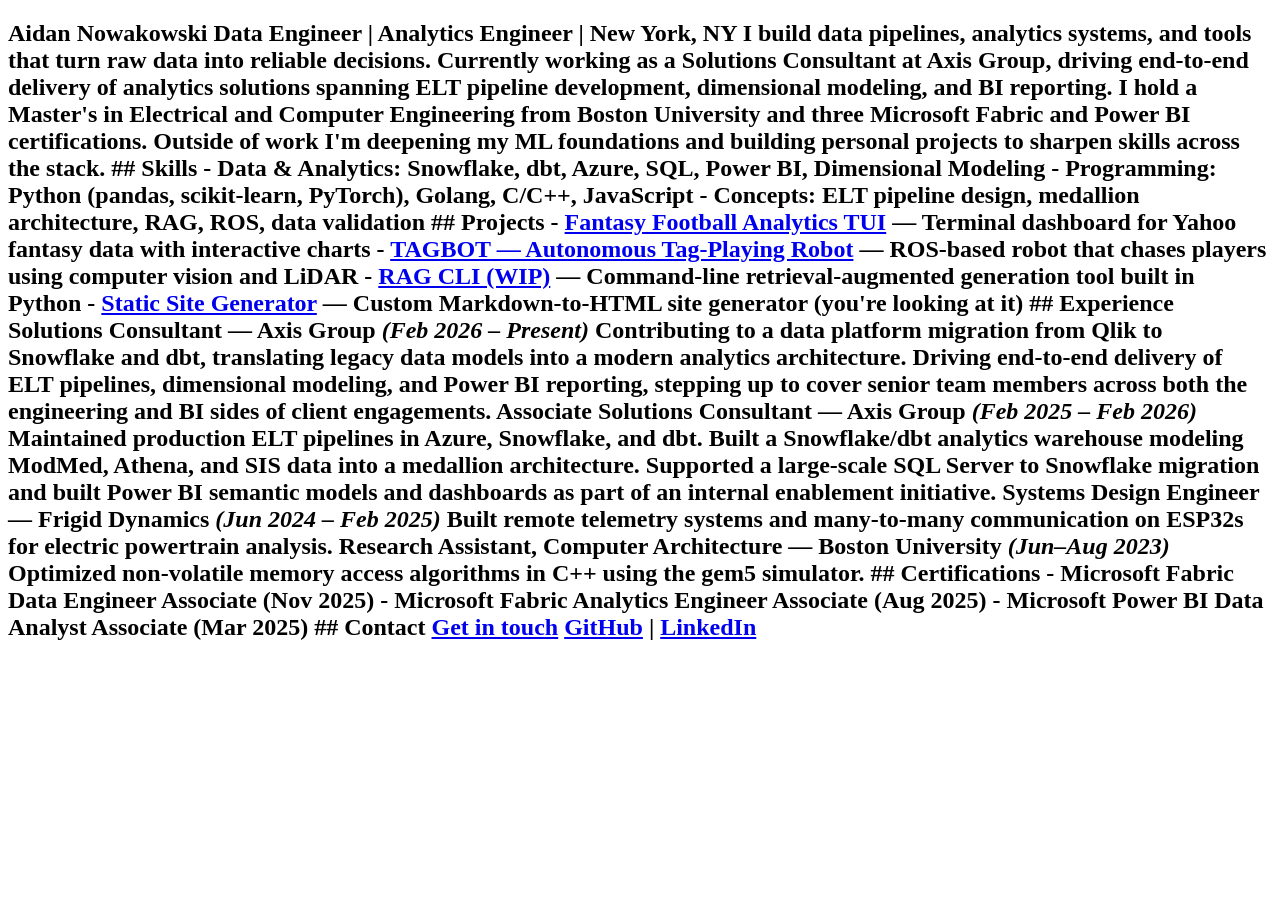
==== docs/index.html @ 9ea9128e "rebuild" ====
<!DOCTYPE html>
<html>

<head>
    <meta charset="utf-8">
    <meta name="viewport" content="width=device-width, initial-scale=1">
    <title> Aidan Nowakowski </title>
    <link href="/static_site_generator/index.css" rel="stylesheet">
</head>

<body>
    <article>
        <div><h1>Aidan Nowakowski
 
<b>Data Engineer | Analytics Engineer | New York, NY</b>
 
I build data pipelines, analytics systems, and tools that turn raw data into reliable decisions. Currently working as a Solutions Consultant at Axis Group, driving end-to-end delivery of analytics solutions spanning ELT pipeline development, dimensional modeling, and BI reporting.
 
I hold a Master's in Electrical and Computer Engineering from Boston University and three Microsoft Fabric and Power BI certifications. Outside of work I'm deepening my ML foundations and building personal projects to sharpen skills across the stack.
 
## Skills
 
- <b>Data & Analytics:</b> Snowflake, dbt, Azure, SQL, Power BI, Dimensional Modeling
- <b>Programming:</b> Python (pandas, scikit-learn, PyTorch), Golang, C/C++, JavaScript
- <b>Concepts:</b> ELT pipeline design, medallion architecture, RAG, ROS, data validation
## Projects
 
- <a href="/static_site_generator/projects/fantasy-football">Fantasy Football Analytics TUI</a> — Terminal dashboard for Yahoo fantasy data with interactive charts
- <a href="/static_site_generator/projects/tagbot">TAGBOT — Autonomous Tag-Playing Robot</a> — ROS-based robot that chases players using computer vision and LiDAR
- <a href="/static_site_generator/projects/rag">RAG CLI (WIP)</a> — Command-line retrieval-augmented generation tool built in Python
- <a href="/static_site_generator/projects/static-site-generator">Static Site Generator</a> — Custom Markdown-to-HTML site generator (you're looking at it)
## Experience
 
<b>Solutions Consultant</b> — Axis Group <i>(Feb 2026 – Present)</i>
Contributing to a data platform migration from Qlik to Snowflake and dbt, translating legacy data models into a modern analytics architecture. Driving end-to-end delivery of ELT pipelines, dimensional modeling, and Power BI reporting, stepping up to cover senior team members across both the engineering and BI sides of client engagements.
 
<b>Associate Solutions Consultant</b> — Axis Group <i>(Feb 2025 – Feb 2026)</i>
Maintained production ELT pipelines in Azure, Snowflake, and dbt. Built a Snowflake/dbt analytics warehouse modeling ModMed, Athena, and SIS data into a medallion architecture. Supported a large-scale SQL Server to Snowflake migration and built Power BI semantic models and dashboards as part of an internal enablement initiative.
 
<b>Systems Design Engineer</b> — Frigid Dynamics <i>(Jun 2024 – Feb 2025)</i>
Built remote telemetry systems and many-to-many communication on ESP32s for electric powertrain analysis.
 
<b>Research Assistant, Computer Architecture</b> — Boston University <i>(Jun–Aug 2023)</i>
Optimized non-volatile memory access algorithms in C++ using the gem5 simulator.
 
## Certifications
 
- Microsoft Fabric Data Engineer Associate (Nov 2025)
- Microsoft Fabric Analytics Engineer Associate (Aug 2025)
- Microsoft Power BI Data Analyst Associate (Mar 2025)
## Contact
 
<a href="/static_site_generator/contact">Get in touch</a>
 
<a href="https://github.com/AidanNowa">GitHub</a> | <a href="https://www.linkedin.com/in/aidan-nowakowski/">LinkedIn</a></h1></div>
    </article>
</body>

</html>
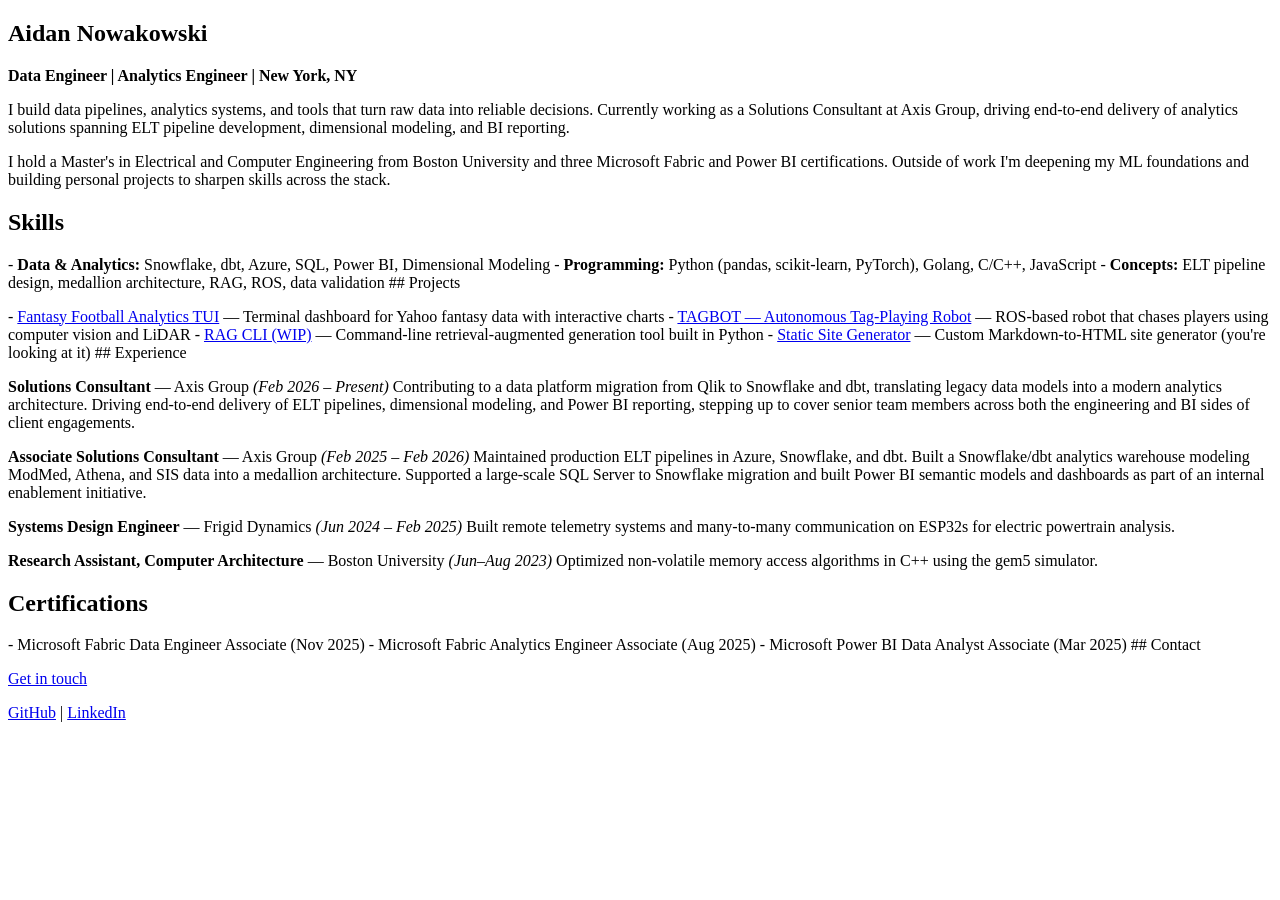
==== commit 95e145ab: "rebuild" ====
--- a/docs/index.html
+++ b/docs/index.html
@@ -10,49 +10,7 @@
 
 <body>
     <article>
-        <div><h1>Aidan Nowakowski
- 
-<b>Data Engineer | Analytics Engineer | New York, NY</b>
- 
-I build data pipelines, analytics systems, and tools that turn raw data into reliable decisions. Currently working as a Solutions Consultant at Axis Group, driving end-to-end delivery of analytics solutions spanning ELT pipeline development, dimensional modeling, and BI reporting.
- 
-I hold a Master's in Electrical and Computer Engineering from Boston University and three Microsoft Fabric and Power BI certifications. Outside of work I'm deepening my ML foundations and building personal projects to sharpen skills across the stack.
- 
-## Skills
- 
-- <b>Data & Analytics:</b> Snowflake, dbt, Azure, SQL, Power BI, Dimensional Modeling
-- <b>Programming:</b> Python (pandas, scikit-learn, PyTorch), Golang, C/C++, JavaScript
-- <b>Concepts:</b> ELT pipeline design, medallion architecture, RAG, ROS, data validation
-## Projects
- 
-- <a href="/static_site_generator/projects/fantasy-football">Fantasy Football Analytics TUI</a> — Terminal dashboard for Yahoo fantasy data with interactive charts
-- <a href="/static_site_generator/projects/tagbot">TAGBOT — Autonomous Tag-Playing Robot</a> — ROS-based robot that chases players using computer vision and LiDAR
-- <a href="/static_site_generator/projects/rag">RAG CLI (WIP)</a> — Command-line retrieval-augmented generation tool built in Python
-- <a href="/static_site_generator/projects/static-site-generator">Static Site Generator</a> — Custom Markdown-to-HTML site generator (you're looking at it)
-## Experience
- 
-<b>Solutions Consultant</b> — Axis Group <i>(Feb 2026 – Present)</i>
-Contributing to a data platform migration from Qlik to Snowflake and dbt, translating legacy data models into a modern analytics architecture. Driving end-to-end delivery of ELT pipelines, dimensional modeling, and Power BI reporting, stepping up to cover senior team members across both the engineering and BI sides of client engagements.
- 
-<b>Associate Solutions Consultant</b> — Axis Group <i>(Feb 2025 – Feb 2026)</i>
-Maintained production ELT pipelines in Azure, Snowflake, and dbt. Built a Snowflake/dbt analytics warehouse modeling ModMed, Athena, and SIS data into a medallion architecture. Supported a large-scale SQL Server to Snowflake migration and built Power BI semantic models and dashboards as part of an internal enablement initiative.
- 
-<b>Systems Design Engineer</b> — Frigid Dynamics <i>(Jun 2024 – Feb 2025)</i>
-Built remote telemetry systems and many-to-many communication on ESP32s for electric powertrain analysis.
- 
-<b>Research Assistant, Computer Architecture</b> — Boston University <i>(Jun–Aug 2023)</i>
-Optimized non-volatile memory access algorithms in C++ using the gem5 simulator.
- 
-## Certifications
- 
-- Microsoft Fabric Data Engineer Associate (Nov 2025)
-- Microsoft Fabric Analytics Engineer Associate (Aug 2025)
-- Microsoft Power BI Data Analyst Associate (Mar 2025)
-## Contact
- 
-<a href="/static_site_generator/contact">Get in touch</a>
- 
-<a href="https://github.com/AidanNowa">GitHub</a> | <a href="https://www.linkedin.com/in/aidan-nowakowski/">LinkedIn</a></h1></div>
+        <div><h1>Aidan Nowakowski</h1><p><b>Data Engineer | Analytics Engineer | New York, NY</b></p><p>I build data pipelines, analytics systems, and tools that turn raw data into reliable decisions. Currently working as a Solutions Consultant at Axis Group, driving end-to-end delivery of analytics solutions spanning ELT pipeline development, dimensional modeling, and BI reporting.</p><p>I hold a Master's in Electrical and Computer Engineering from Boston University and three Microsoft Fabric and Power BI certifications. Outside of work I'm deepening my ML foundations and building personal projects to sharpen skills across the stack.</p><h2>Skills</h2><p>- <b>Data & Analytics:</b> Snowflake, dbt, Azure, SQL, Power BI, Dimensional Modeling - <b>Programming:</b> Python (pandas, scikit-learn, PyTorch), Golang, C/C++, JavaScript - <b>Concepts:</b> ELT pipeline design, medallion architecture, RAG, ROS, data validation ## Projects</p><p>- <a href="/static_site_generator/projects/fantasy_football">Fantasy Football Analytics TUI</a> — Terminal dashboard for Yahoo fantasy data with interactive charts - <a href="/static_site_generator/projects/tagbot">TAGBOT — Autonomous Tag-Playing Robot</a> — ROS-based robot that chases players using computer vision and LiDAR - <a href="/static_site_generator/projects/RAG">RAG CLI (WIP)</a> — Command-line retrieval-augmented generation tool built in Python - <a href="/static_site_generator/projects/static_site_generator">Static Site Generator</a> — Custom Markdown-to-HTML site generator (you're looking at it) ## Experience</p><p><b>Solutions Consultant</b> — Axis Group <i>(Feb 2026 – Present)</i> Contributing to a data platform migration from Qlik to Snowflake and dbt, translating legacy data models into a modern analytics architecture. Driving end-to-end delivery of ELT pipelines, dimensional modeling, and Power BI reporting, stepping up to cover senior team members across both the engineering and BI sides of client engagements.</p><p><b>Associate Solutions Consultant</b> — Axis Group <i>(Feb 2025 – Feb 2026)</i> Maintained production ELT pipelines in Azure, Snowflake, and dbt. Built a Snowflake/dbt analytics warehouse modeling ModMed, Athena, and SIS data into a medallion architecture. Supported a large-scale SQL Server to Snowflake migration and built Power BI semantic models and dashboards as part of an internal enablement initiative.</p><p><b>Systems Design Engineer</b> — Frigid Dynamics <i>(Jun 2024 – Feb 2025)</i> Built remote telemetry systems and many-to-many communication on ESP32s for electric powertrain analysis.</p><p><b>Research Assistant, Computer Architecture</b> — Boston University <i>(Jun–Aug 2023)</i> Optimized non-volatile memory access algorithms in C++ using the gem5 simulator.</p><h2>Certifications</h2><p>- Microsoft Fabric Data Engineer Associate (Nov 2025) - Microsoft Fabric Analytics Engineer Associate (Aug 2025) - Microsoft Power BI Data Analyst Associate (Mar 2025) ## Contact</p><p><a href="/static_site_generator/contact">Get in touch</a></p><p><a href="https://github.com/AidanNowa">GitHub</a> | <a href="https://www.linkedin.com/in/aidan-nowakowski/">LinkedIn</a></p></div>
     </article>
 </body>
 
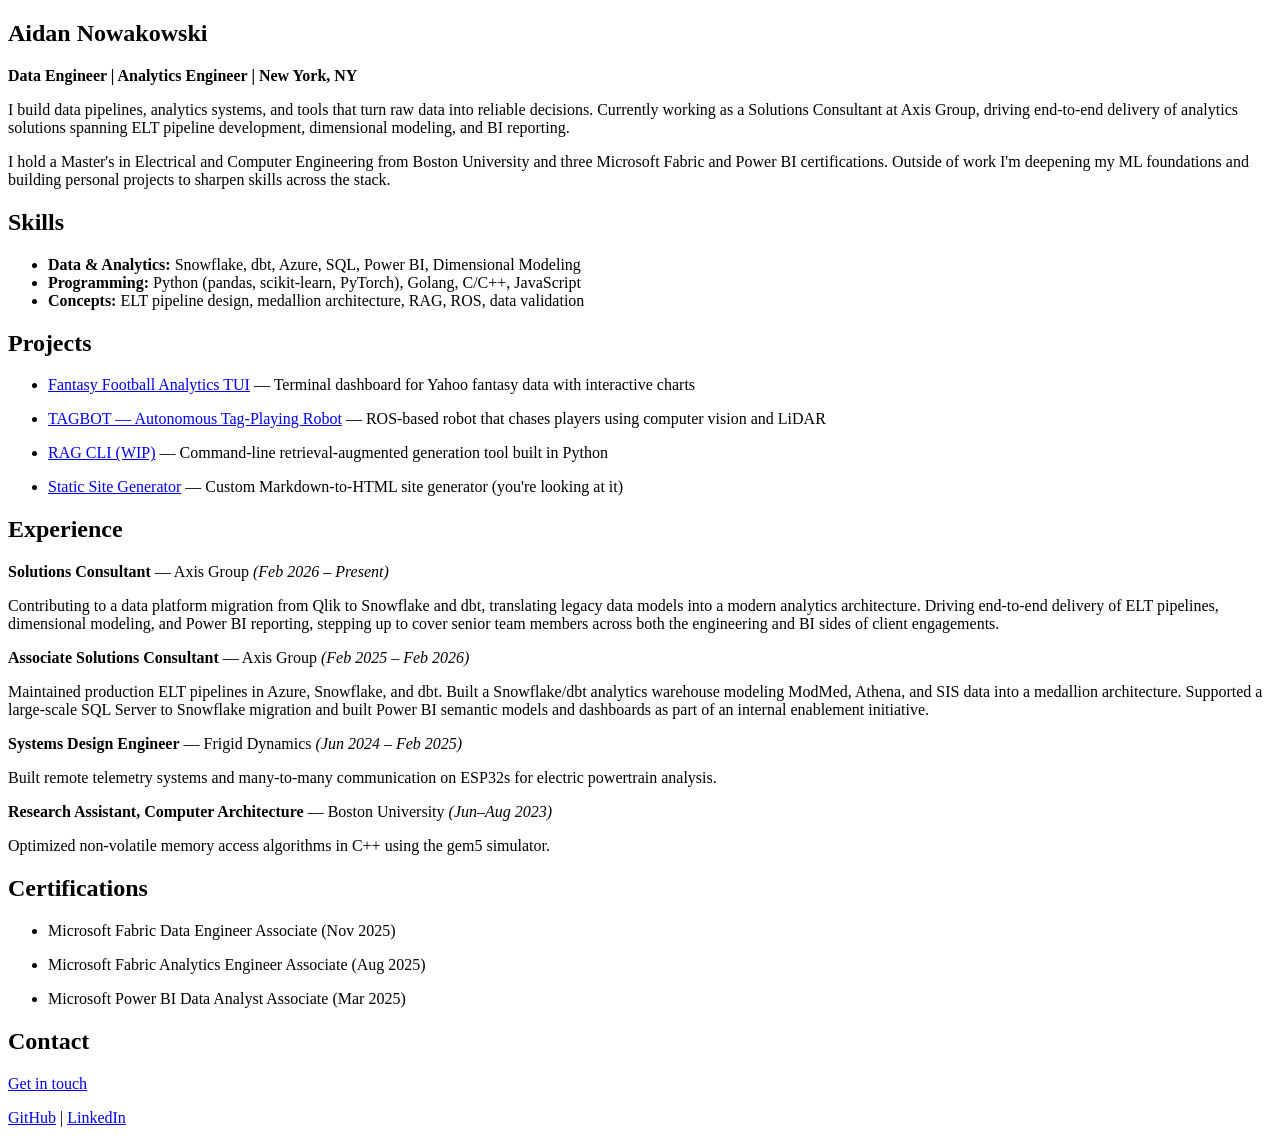
==== commit e812ac76: "rebuild" ====
--- a/docs/index.html
+++ b/docs/index.html
@@ -10,7 +10,7 @@
 
 <body>
     <article>
-        <div><h1>Aidan Nowakowski</h1><p><b>Data Engineer | Analytics Engineer | New York, NY</b></p><p>I build data pipelines, analytics systems, and tools that turn raw data into reliable decisions. Currently working as a Solutions Consultant at Axis Group, driving end-to-end delivery of analytics solutions spanning ELT pipeline development, dimensional modeling, and BI reporting.</p><p>I hold a Master's in Electrical and Computer Engineering from Boston University and three Microsoft Fabric and Power BI certifications. Outside of work I'm deepening my ML foundations and building personal projects to sharpen skills across the stack.</p><h2>Skills</h2><p>- <b>Data & Analytics:</b> Snowflake, dbt, Azure, SQL, Power BI, Dimensional Modeling - <b>Programming:</b> Python (pandas, scikit-learn, PyTorch), Golang, C/C++, JavaScript - <b>Concepts:</b> ELT pipeline design, medallion architecture, RAG, ROS, data validation ## Projects</p><p>- <a href="/static_site_generator/projects/fantasy_football">Fantasy Football Analytics TUI</a> — Terminal dashboard for Yahoo fantasy data with interactive charts - <a href="/static_site_generator/projects/tagbot">TAGBOT — Autonomous Tag-Playing Robot</a> — ROS-based robot that chases players using computer vision and LiDAR - <a href="/static_site_generator/projects/RAG">RAG CLI (WIP)</a> — Command-line retrieval-augmented generation tool built in Python - <a href="/static_site_generator/projects/static_site_generator">Static Site Generator</a> — Custom Markdown-to-HTML site generator (you're looking at it) ## Experience</p><p><b>Solutions Consultant</b> — Axis Group <i>(Feb 2026 – Present)</i> Contributing to a data platform migration from Qlik to Snowflake and dbt, translating legacy data models into a modern analytics architecture. Driving end-to-end delivery of ELT pipelines, dimensional modeling, and Power BI reporting, stepping up to cover senior team members across both the engineering and BI sides of client engagements.</p><p><b>Associate Solutions Consultant</b> — Axis Group <i>(Feb 2025 – Feb 2026)</i> Maintained production ELT pipelines in Azure, Snowflake, and dbt. Built a Snowflake/dbt analytics warehouse modeling ModMed, Athena, and SIS data into a medallion architecture. Supported a large-scale SQL Server to Snowflake migration and built Power BI semantic models and dashboards as part of an internal enablement initiative.</p><p><b>Systems Design Engineer</b> — Frigid Dynamics <i>(Jun 2024 – Feb 2025)</i> Built remote telemetry systems and many-to-many communication on ESP32s for electric powertrain analysis.</p><p><b>Research Assistant, Computer Architecture</b> — Boston University <i>(Jun–Aug 2023)</i> Optimized non-volatile memory access algorithms in C++ using the gem5 simulator.</p><h2>Certifications</h2><p>- Microsoft Fabric Data Engineer Associate (Nov 2025) - Microsoft Fabric Analytics Engineer Associate (Aug 2025) - Microsoft Power BI Data Analyst Associate (Mar 2025) ## Contact</p><p><a href="/static_site_generator/contact">Get in touch</a></p><p><a href="https://github.com/AidanNowa">GitHub</a> | <a href="https://www.linkedin.com/in/aidan-nowakowski/">LinkedIn</a></p></div>
+        <div><h1>Aidan Nowakowski</h1><p><b>Data Engineer | Analytics Engineer | New York, NY</b></p><p>I build data pipelines, analytics systems, and tools that turn raw data into reliable decisions. Currently working as a Solutions Consultant at Axis Group, driving end-to-end delivery of analytics solutions spanning ELT pipeline development, dimensional modeling, and BI reporting.</p><p>I hold a Master's in Electrical and Computer Engineering from Boston University and three Microsoft Fabric and Power BI certifications. Outside of work I'm deepening my ML foundations and building personal projects to sharpen skills across the stack.</p><h2>Skills</h2><ul><li><b>Data & Analytics:</b> Snowflake, dbt, Azure, SQL, Power BI, Dimensional Modeling</li><li><b>Programming:</b> Python (pandas, scikit-learn, PyTorch), Golang, C/C++, JavaScript</li><li><b>Concepts:</b> ELT pipeline design, medallion architecture, RAG, ROS, data validation</li></ul><h2>Projects</h2><ul><li><a href="/static_site_generator/projects/fantasy_football">Fantasy Football Analytics TUI</a> — Terminal dashboard for Yahoo fantasy data with interactive charts</li></ul><ul><li><a href="/static_site_generator/projects/tagbot">TAGBOT — Autonomous Tag-Playing Robot</a> — ROS-based robot that chases players using computer vision and LiDAR</li></ul><ul><li><a href="/static_site_generator/projects/RAG">RAG CLI (WIP)</a> — Command-line retrieval-augmented generation tool built in Python</li></ul><ul><li><a href="/static_site_generator/projects/static_site_generator">Static Site Generator</a> — Custom Markdown-to-HTML site generator (you're looking at it)</li></ul><h2>Experience</h2><p><b>Solutions Consultant</b> — Axis Group <i>(Feb 2026 – Present)</i></p><p>Contributing to a data platform migration from Qlik to Snowflake and dbt, translating legacy data models into a modern analytics architecture. Driving end-to-end delivery of ELT pipelines, dimensional modeling, and Power BI reporting, stepping up to cover senior team members across both the engineering and BI sides of client engagements.</p><p><b>Associate Solutions Consultant</b> — Axis Group <i>(Feb 2025 – Feb 2026)</i></p><p>Maintained production ELT pipelines in Azure, Snowflake, and dbt. Built a Snowflake/dbt analytics warehouse modeling ModMed, Athena, and SIS data into a medallion architecture. Supported a large-scale SQL Server to Snowflake migration and built Power BI semantic models and dashboards as part of an internal enablement initiative.</p><p><b>Systems Design Engineer</b> — Frigid Dynamics <i>(Jun 2024 – Feb 2025)</i></p><p>Built remote telemetry systems and many-to-many communication on ESP32s for electric powertrain analysis.</p><p><b>Research Assistant, Computer Architecture</b> — Boston University <i>(Jun–Aug 2023)</i></p><p>Optimized non-volatile memory access algorithms in C++ using the gem5 simulator.</p><h2>Certifications</h2><ul><li>Microsoft Fabric Data Engineer Associate (Nov 2025)</li></ul><ul><li>Microsoft Fabric Analytics Engineer Associate (Aug 2025)</li></ul><ul><li>Microsoft Power BI Data Analyst Associate (Mar 2025)</li></ul><h2>Contact</h2><p><a href="/static_site_generator/contact">Get in touch</a></p><p><a href="https://github.com/AidanNowa">GitHub</a> | <a href="https://www.linkedin.com/in/aidan-nowakowski/">LinkedIn</a></p></div>
     </article>
 </body>
 
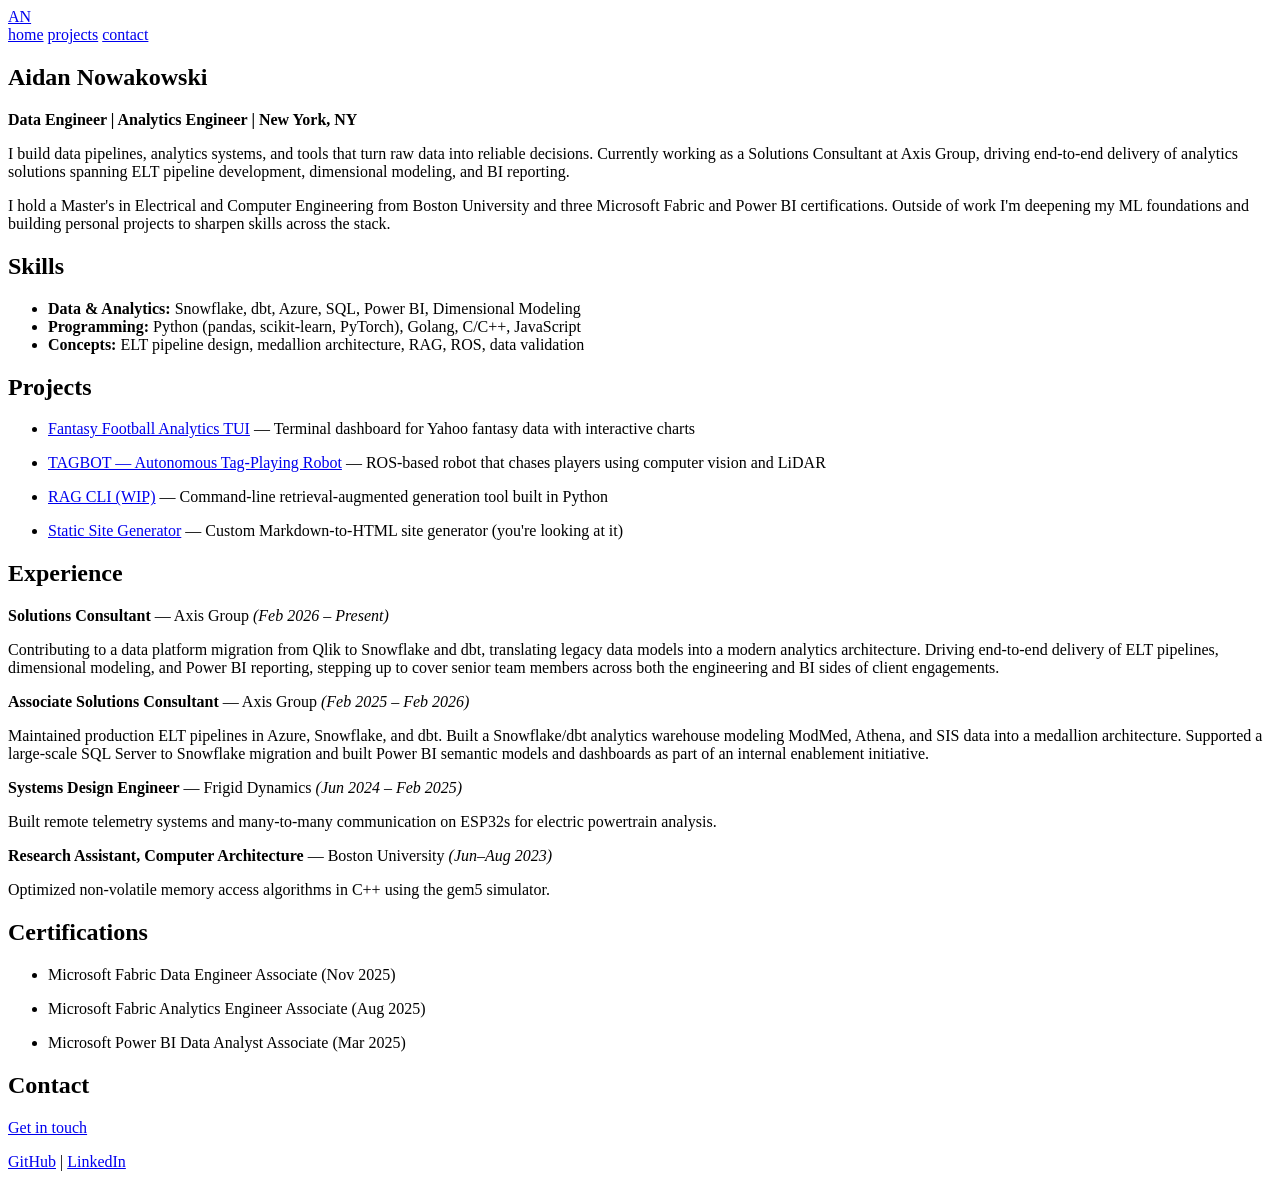
==== commit b7bcebd1: "rebuilt after template update" ====
--- a/docs/index.html
+++ b/docs/index.html
@@ -1,5 +1,5 @@
 <!DOCTYPE html>
-<html>
+<html lang="en">
 
 <head>
     <meta charset="utf-8">
@@ -9,9 +9,19 @@
 </head>
 
 <body>
-    <article>
-        <div><h1>Aidan Nowakowski</h1><p><b>Data Engineer | Analytics Engineer | New York, NY</b></p><p>I build data pipelines, analytics systems, and tools that turn raw data into reliable decisions. Currently working as a Solutions Consultant at Axis Group, driving end-to-end delivery of analytics solutions spanning ELT pipeline development, dimensional modeling, and BI reporting.</p><p>I hold a Master's in Electrical and Computer Engineering from Boston University and three Microsoft Fabric and Power BI certifications. Outside of work I'm deepening my ML foundations and building personal projects to sharpen skills across the stack.</p><h2>Skills</h2><ul><li><b>Data & Analytics:</b> Snowflake, dbt, Azure, SQL, Power BI, Dimensional Modeling</li><li><b>Programming:</b> Python (pandas, scikit-learn, PyTorch), Golang, C/C++, JavaScript</li><li><b>Concepts:</b> ELT pipeline design, medallion architecture, RAG, ROS, data validation</li></ul><h2>Projects</h2><ul><li><a href="/static_site_generator/projects/fantasy_football">Fantasy Football Analytics TUI</a> — Terminal dashboard for Yahoo fantasy data with interactive charts</li></ul><ul><li><a href="/static_site_generator/projects/tagbot">TAGBOT — Autonomous Tag-Playing Robot</a> — ROS-based robot that chases players using computer vision and LiDAR</li></ul><ul><li><a href="/static_site_generator/projects/RAG">RAG CLI (WIP)</a> — Command-line retrieval-augmented generation tool built in Python</li></ul><ul><li><a href="/static_site_generator/projects/static_site_generator">Static Site Generator</a> — Custom Markdown-to-HTML site generator (you're looking at it)</li></ul><h2>Experience</h2><p><b>Solutions Consultant</b> — Axis Group <i>(Feb 2026 – Present)</i></p><p>Contributing to a data platform migration from Qlik to Snowflake and dbt, translating legacy data models into a modern analytics architecture. Driving end-to-end delivery of ELT pipelines, dimensional modeling, and Power BI reporting, stepping up to cover senior team members across both the engineering and BI sides of client engagements.</p><p><b>Associate Solutions Consultant</b> — Axis Group <i>(Feb 2025 – Feb 2026)</i></p><p>Maintained production ELT pipelines in Azure, Snowflake, and dbt. Built a Snowflake/dbt analytics warehouse modeling ModMed, Athena, and SIS data into a medallion architecture. Supported a large-scale SQL Server to Snowflake migration and built Power BI semantic models and dashboards as part of an internal enablement initiative.</p><p><b>Systems Design Engineer</b> — Frigid Dynamics <i>(Jun 2024 – Feb 2025)</i></p><p>Built remote telemetry systems and many-to-many communication on ESP32s for electric powertrain analysis.</p><p><b>Research Assistant, Computer Architecture</b> — Boston University <i>(Jun–Aug 2023)</i></p><p>Optimized non-volatile memory access algorithms in C++ using the gem5 simulator.</p><h2>Certifications</h2><ul><li>Microsoft Fabric Data Engineer Associate (Nov 2025)</li></ul><ul><li>Microsoft Fabric Analytics Engineer Associate (Aug 2025)</li></ul><ul><li>Microsoft Power BI Data Analyst Associate (Mar 2025)</li></ul><h2>Contact</h2><p><a href="/static_site_generator/contact">Get in touch</a></p><p><a href="https://github.com/AidanNowa">GitHub</a> | <a href="https://www.linkedin.com/in/aidan-nowakowski/">LinkedIn</a></p></div>
-    </article>
+    <nav>
+        <a class="nav-name" href="/static_site_generator/index.html">AN</a>
+        <div class = "nav-links">
+            <a href="/static_site_generator/index.html">home</a>
+            <a href="/static_site_generator/projects/tagbots/index.html">projects</a>
+            <a href="/static_site_generator/contact/index.html">contact</a>
+        </div>
+    </nav>
+    <main>
+        <article>
+            <div><h1>Aidan Nowakowski</h1><p><b>Data Engineer | Analytics Engineer | New York, NY</b></p><p>I build data pipelines, analytics systems, and tools that turn raw data into reliable decisions. Currently working as a Solutions Consultant at Axis Group, driving end-to-end delivery of analytics solutions spanning ELT pipeline development, dimensional modeling, and BI reporting.</p><p>I hold a Master's in Electrical and Computer Engineering from Boston University and three Microsoft Fabric and Power BI certifications. Outside of work I'm deepening my ML foundations and building personal projects to sharpen skills across the stack.</p><h2>Skills</h2><ul><li><b>Data & Analytics:</b> Snowflake, dbt, Azure, SQL, Power BI, Dimensional Modeling</li><li><b>Programming:</b> Python (pandas, scikit-learn, PyTorch), Golang, C/C++, JavaScript</li><li><b>Concepts:</b> ELT pipeline design, medallion architecture, RAG, ROS, data validation</li></ul><h2>Projects</h2><ul><li><a href="/static_site_generator/projects/fantasy_football">Fantasy Football Analytics TUI</a> — Terminal dashboard for Yahoo fantasy data with interactive charts</li></ul><ul><li><a href="/static_site_generator/projects/tagbot">TAGBOT — Autonomous Tag-Playing Robot</a> — ROS-based robot that chases players using computer vision and LiDAR</li></ul><ul><li><a href="/static_site_generator/projects/RAG">RAG CLI (WIP)</a> — Command-line retrieval-augmented generation tool built in Python</li></ul><ul><li><a href="/static_site_generator/projects/static_site_generator">Static Site Generator</a> — Custom Markdown-to-HTML site generator (you're looking at it)</li></ul><h2>Experience</h2><p><b>Solutions Consultant</b> — Axis Group <i>(Feb 2026 – Present)</i></p><p>Contributing to a data platform migration from Qlik to Snowflake and dbt, translating legacy data models into a modern analytics architecture. Driving end-to-end delivery of ELT pipelines, dimensional modeling, and Power BI reporting, stepping up to cover senior team members across both the engineering and BI sides of client engagements.</p><p><b>Associate Solutions Consultant</b> — Axis Group <i>(Feb 2025 – Feb 2026)</i></p><p>Maintained production ELT pipelines in Azure, Snowflake, and dbt. Built a Snowflake/dbt analytics warehouse modeling ModMed, Athena, and SIS data into a medallion architecture. Supported a large-scale SQL Server to Snowflake migration and built Power BI semantic models and dashboards as part of an internal enablement initiative.</p><p><b>Systems Design Engineer</b> — Frigid Dynamics <i>(Jun 2024 – Feb 2025)</i></p><p>Built remote telemetry systems and many-to-many communication on ESP32s for electric powertrain analysis.</p><p><b>Research Assistant, Computer Architecture</b> — Boston University <i>(Jun–Aug 2023)</i></p><p>Optimized non-volatile memory access algorithms in C++ using the gem5 simulator.</p><h2>Certifications</h2><ul><li>Microsoft Fabric Data Engineer Associate (Nov 2025)</li></ul><ul><li>Microsoft Fabric Analytics Engineer Associate (Aug 2025)</li></ul><ul><li>Microsoft Power BI Data Analyst Associate (Mar 2025)</li></ul><h2>Contact</h2><p><a href="/static_site_generator/contact">Get in touch</a></p><p><a href="https://github.com/AidanNowa">GitHub</a> | <a href="https://www.linkedin.com/in/aidan-nowakowski/">LinkedIn</a></p></div>
+        </article>
+    </main>
 </body>
 
 </html>
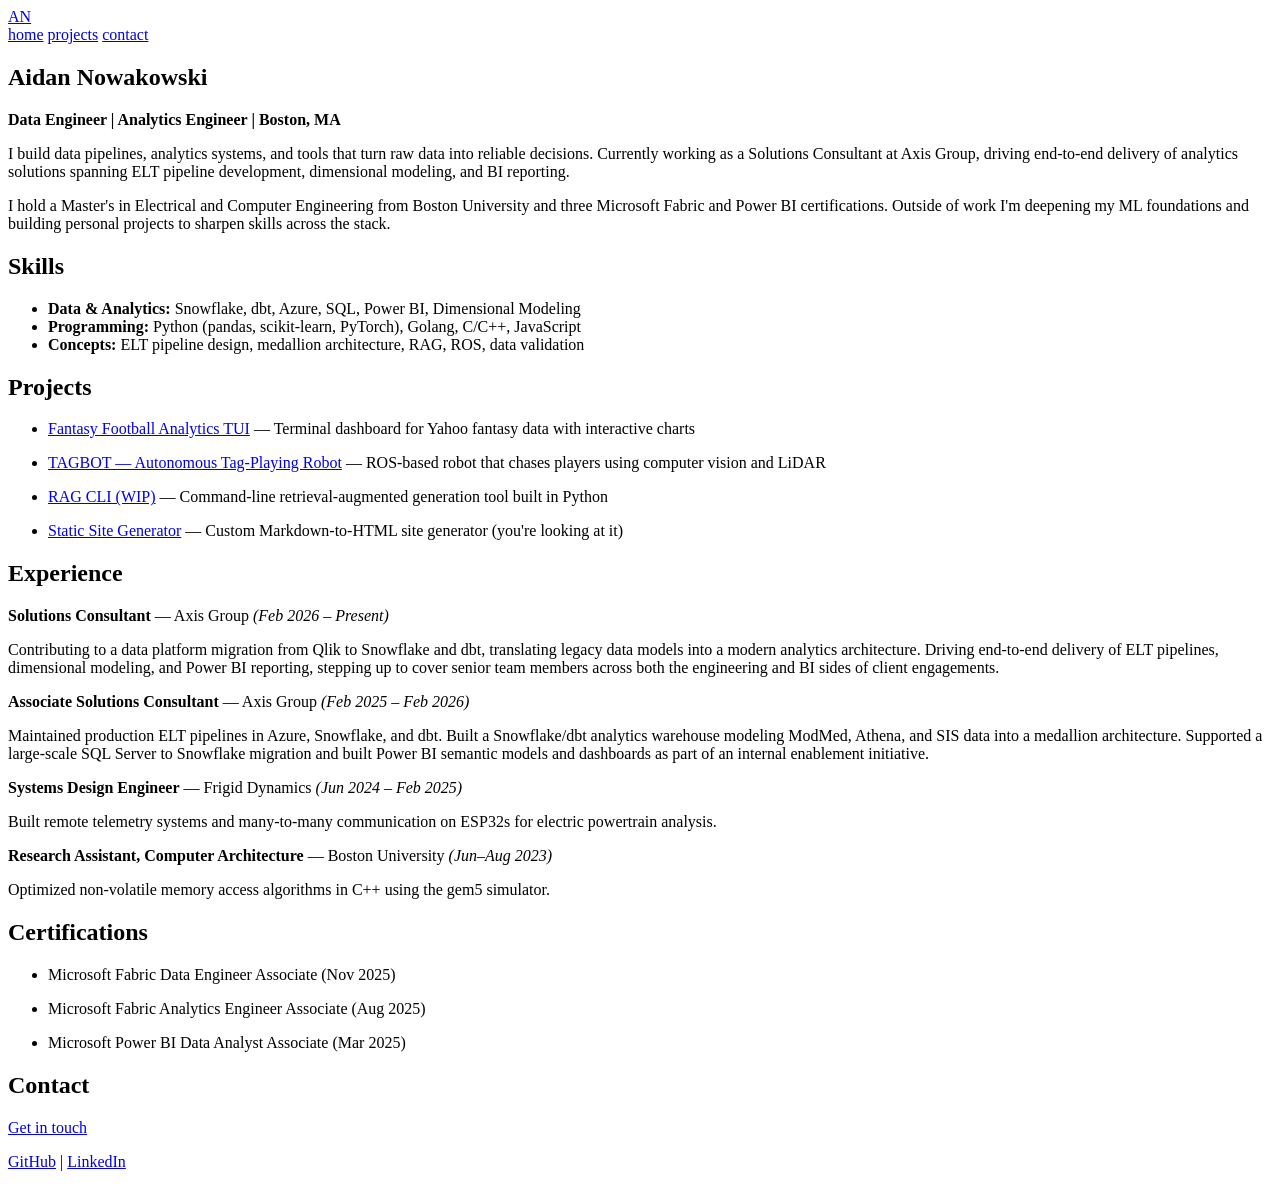
==== commit b59270fd: "updated location" ====
--- a/docs/index.html
+++ b/docs/index.html
@@ -13,13 +13,13 @@
         <a class="nav-name" href="/static_site_generator/index.html">AN</a>
         <div class = "nav-links">
             <a href="/static_site_generator/index.html">home</a>
-            <a href="/static_site_generator/projects/tagbots/index.html">projects</a>
+            <a href="/static_site_generator/projects/index.html">projects</a>
             <a href="/static_site_generator/contact/index.html">contact</a>
         </div>
     </nav>
     <main>
         <article>
-            <div><h1>Aidan Nowakowski</h1><p><b>Data Engineer | Analytics Engineer | New York, NY</b></p><p>I build data pipelines, analytics systems, and tools that turn raw data into reliable decisions. Currently working as a Solutions Consultant at Axis Group, driving end-to-end delivery of analytics solutions spanning ELT pipeline development, dimensional modeling, and BI reporting.</p><p>I hold a Master's in Electrical and Computer Engineering from Boston University and three Microsoft Fabric and Power BI certifications. Outside of work I'm deepening my ML foundations and building personal projects to sharpen skills across the stack.</p><h2>Skills</h2><ul><li><b>Data & Analytics:</b> Snowflake, dbt, Azure, SQL, Power BI, Dimensional Modeling</li><li><b>Programming:</b> Python (pandas, scikit-learn, PyTorch), Golang, C/C++, JavaScript</li><li><b>Concepts:</b> ELT pipeline design, medallion architecture, RAG, ROS, data validation</li></ul><h2>Projects</h2><ul><li><a href="/static_site_generator/projects/fantasy_football">Fantasy Football Analytics TUI</a> — Terminal dashboard for Yahoo fantasy data with interactive charts</li></ul><ul><li><a href="/static_site_generator/projects/tagbot">TAGBOT — Autonomous Tag-Playing Robot</a> — ROS-based robot that chases players using computer vision and LiDAR</li></ul><ul><li><a href="/static_site_generator/projects/RAG">RAG CLI (WIP)</a> — Command-line retrieval-augmented generation tool built in Python</li></ul><ul><li><a href="/static_site_generator/projects/static_site_generator">Static Site Generator</a> — Custom Markdown-to-HTML site generator (you're looking at it)</li></ul><h2>Experience</h2><p><b>Solutions Consultant</b> — Axis Group <i>(Feb 2026 – Present)</i></p><p>Contributing to a data platform migration from Qlik to Snowflake and dbt, translating legacy data models into a modern analytics architecture. Driving end-to-end delivery of ELT pipelines, dimensional modeling, and Power BI reporting, stepping up to cover senior team members across both the engineering and BI sides of client engagements.</p><p><b>Associate Solutions Consultant</b> — Axis Group <i>(Feb 2025 – Feb 2026)</i></p><p>Maintained production ELT pipelines in Azure, Snowflake, and dbt. Built a Snowflake/dbt analytics warehouse modeling ModMed, Athena, and SIS data into a medallion architecture. Supported a large-scale SQL Server to Snowflake migration and built Power BI semantic models and dashboards as part of an internal enablement initiative.</p><p><b>Systems Design Engineer</b> — Frigid Dynamics <i>(Jun 2024 – Feb 2025)</i></p><p>Built remote telemetry systems and many-to-many communication on ESP32s for electric powertrain analysis.</p><p><b>Research Assistant, Computer Architecture</b> — Boston University <i>(Jun–Aug 2023)</i></p><p>Optimized non-volatile memory access algorithms in C++ using the gem5 simulator.</p><h2>Certifications</h2><ul><li>Microsoft Fabric Data Engineer Associate (Nov 2025)</li></ul><ul><li>Microsoft Fabric Analytics Engineer Associate (Aug 2025)</li></ul><ul><li>Microsoft Power BI Data Analyst Associate (Mar 2025)</li></ul><h2>Contact</h2><p><a href="/static_site_generator/contact">Get in touch</a></p><p><a href="https://github.com/AidanNowa">GitHub</a> | <a href="https://www.linkedin.com/in/aidan-nowakowski/">LinkedIn</a></p></div>
+            <div><h1>Aidan Nowakowski</h1><p><b>Data Engineer | Analytics Engineer | Boston, MA</b></p><p>I build data pipelines, analytics systems, and tools that turn raw data into reliable decisions. Currently working as a Solutions Consultant at Axis Group, driving end-to-end delivery of analytics solutions spanning ELT pipeline development, dimensional modeling, and BI reporting.</p><p>I hold a Master's in Electrical and Computer Engineering from Boston University and three Microsoft Fabric and Power BI certifications. Outside of work I'm deepening my ML foundations and building personal projects to sharpen skills across the stack.</p><h2>Skills</h2><ul><li><b>Data & Analytics:</b> Snowflake, dbt, Azure, SQL, Power BI, Dimensional Modeling</li><li><b>Programming:</b> Python (pandas, scikit-learn, PyTorch), Golang, C/C++, JavaScript</li><li><b>Concepts:</b> ELT pipeline design, medallion architecture, RAG, ROS, data validation</li></ul><h2>Projects</h2><ul><li><a href="/static_site_generator/projects/fantasy_football">Fantasy Football Analytics TUI</a> — Terminal dashboard for Yahoo fantasy data with interactive charts</li></ul><ul><li><a href="/static_site_generator/projects/tagbot">TAGBOT — Autonomous Tag-Playing Robot</a> — ROS-based robot that chases players using computer vision and LiDAR</li></ul><ul><li><a href="/static_site_generator/projects/RAG">RAG CLI (WIP)</a> — Command-line retrieval-augmented generation tool built in Python</li></ul><ul><li><a href="/static_site_generator/projects/static_site_generator">Static Site Generator</a> — Custom Markdown-to-HTML site generator (you're looking at it)</li></ul><h2>Experience</h2><p><b>Solutions Consultant</b> — Axis Group <i>(Feb 2026 – Present)</i></p><p>Contributing to a data platform migration from Qlik to Snowflake and dbt, translating legacy data models into a modern analytics architecture. Driving end-to-end delivery of ELT pipelines, dimensional modeling, and Power BI reporting, stepping up to cover senior team members across both the engineering and BI sides of client engagements.</p><p><b>Associate Solutions Consultant</b> — Axis Group <i>(Feb 2025 – Feb 2026)</i></p><p>Maintained production ELT pipelines in Azure, Snowflake, and dbt. Built a Snowflake/dbt analytics warehouse modeling ModMed, Athena, and SIS data into a medallion architecture. Supported a large-scale SQL Server to Snowflake migration and built Power BI semantic models and dashboards as part of an internal enablement initiative.</p><p><b>Systems Design Engineer</b> — Frigid Dynamics <i>(Jun 2024 – Feb 2025)</i></p><p>Built remote telemetry systems and many-to-many communication on ESP32s for electric powertrain analysis.</p><p><b>Research Assistant, Computer Architecture</b> — Boston University <i>(Jun–Aug 2023)</i></p><p>Optimized non-volatile memory access algorithms in C++ using the gem5 simulator.</p><h2>Certifications</h2><ul><li>Microsoft Fabric Data Engineer Associate (Nov 2025)</li></ul><ul><li>Microsoft Fabric Analytics Engineer Associate (Aug 2025)</li></ul><ul><li>Microsoft Power BI Data Analyst Associate (Mar 2025)</li></ul><h2>Contact</h2><p><a href="/static_site_generator/contact">Get in touch</a></p><p><a href="https://github.com/AidanNowa">GitHub</a> | <a href="https://www.linkedin.com/in/aidan-nowakowski/">LinkedIn</a></p></div>
         </article>
     </main>
 </body>
